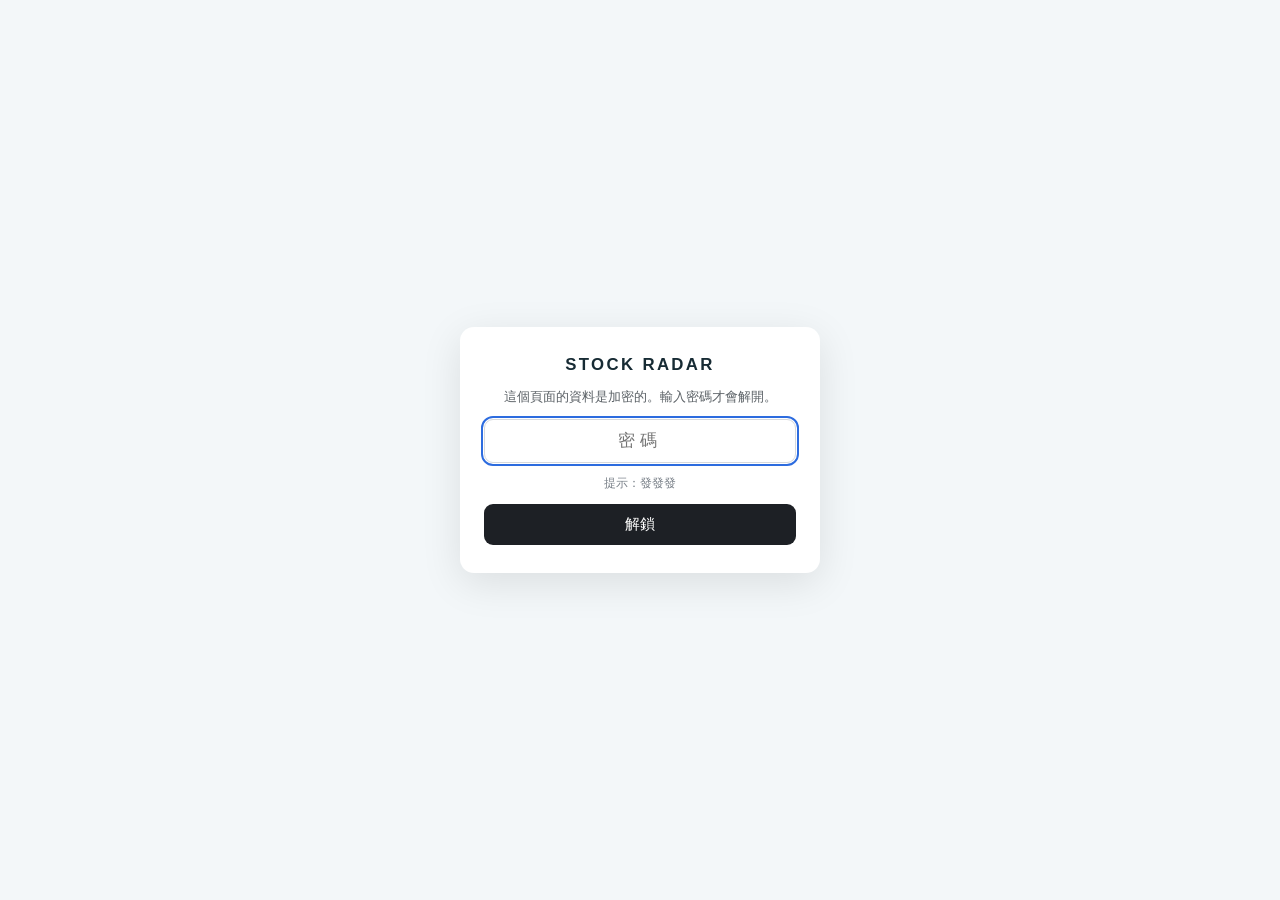
==== docs/index.html @ 6a6e3d54 "Lock the payload instead of pretending a script could The site is GitHub Pages, so every published f" ====
<!doctype html>
<html lang="zh-Hant">
<head>
<meta charset="utf-8"><meta name="viewport" content="width=device-width,initial-scale=1">
<meta name="color-scheme" content="light"><meta name="description" content="台股與 ETF 開盤前觀察：估值定錨、試撮、今日掛價及資料狀態。">
<title>台股 Stock Radar｜今日掛價</title>
<link rel="stylesheet" href="radar.css?v=ce99a729fcae"><script src="radar.js?v=3baeb2909c34" defer></script>
</head>
<body>
<header class="masthead"><a class="brand" href="./"><span class="brand-mark" aria-hidden="true">R</span><span>STOCK RADAR<small>台股・開盤前決策</small></span></a><div class="header-end"><a class="quiet" href="https://discord.com/channels/1492215198549807134/1493898877970153532" target="_blank" rel="noopener">開啟股票通知 ↗</a><span id="market-date">台北時間</span><button id="refresh" class="quiet">重新整理 <span aria-hidden="true">↻</span></button></div></header>
<div id="lock" class="lock" role="dialog" aria-modal="true" aria-labelledby="lock-title">
  <form id="lock-form" class="lock-card" autocomplete="off">
    <h1 id="lock-title">STOCK RADAR</h1>
    <p class="lock-note">這個頁面的資料是加密的。輸入密碼才會解開。</p>
    <label class="lock-field"><span class="sr-only">密碼</span>
      <input id="lock-input" type="password" inputmode="numeric" placeholder="密碼" aria-describedby="lock-hint" autocomplete="new-password" autofocus>
    </label>
    <p id="lock-hint" class="lock-hint">提示：發發發</p>
    <button type="submit" id="lock-go">解鎖</button>
    <p id="lock-error" class="lock-error" role="alert" hidden></p>
  </form>
</div>
<main hidden>
<section id="verdict" class="verdict" aria-live="polite" aria-label="今天的結論"></section>
<section class="intro"><nav class="scope-tabs" aria-label="快速查看"><button id="browse-market">全市場 ↓</button><button id="browse-favorites">我的關注 ↓</button></nav><div class="scan-stamp"><span class="dot" aria-hidden="true"></span><span id="last-scan">正在讀取掃描結果</span></div></section>
<div id="notice" class="notice" role="status" aria-live="polite">正在讀取資料…</div>
<section class="stats" aria-label="今日機會總覽" id="stats"></section>
<section id="candidates-section" class="system-section" aria-labelledby="candidates-title"><h2 id="candidates-title">買進計畫</h2><div id="candidates" class="health-grid" aria-live="polite">正在檢查資料與價位…</div><a href="#radar-title">查看完整清單與四格篩選 ↓</a></section>
<section id="paper-section" class="system-section" aria-labelledby="paper-title" hidden><div class="section-top"><div><h2 id="paper-title">模擬帳戶</h2></div><span id="paper-stamp" class="muted"></span></div><div id="paper-head" class="paper-head"></div><div id="paper-stats" class="stats"></div><div id="paper-open"></div><div id="paper-closed"></div><p id="paper-note" class="muted"></p></section>
<section class="system-section research-section" aria-labelledby="research-title"><div class="section-top"><div><h2 id="research-title">我的關注</h2></div><span class="muted"><button id="show-my-stocks" class="quiet">在清單中查看我的關注 ↓</button></span></div><div id="research-cards" class="research-cards" aria-live="polite"></div></section>
<section id="radar-section" class="radar-section" aria-labelledby="radar-title">
<div class="section-top"><div><h2 id="radar-title" tabindex="-1">全市場</h2></div><span id="result-count" class="muted" aria-live="polite"></span></div>
<div class="scope-tabs" role="group" aria-label="清單範圍"><button data-scope="all" aria-pressed="true">全市場</button><button data-scope="favorites" aria-pressed="false">我的關注</button><button data-scope="analyzed" aria-pressed="false">已有分析</button></div><div class="toolbar"><div class="segments" role="group" aria-label="標的類型"><button data-kind="stock" aria-pressed="true">個股</button><button data-kind="etf" aria-pressed="false">ETF</button><button data-kind="all" aria-pressed="false">全部</button></div><label class="search"><span aria-hidden="true">⌕</span><input id="search" type="search" placeholder="搜尋名稱或代號" aria-label="搜尋名稱或代號"></label><label class="select-wrap"><span class="sr-only">產業或類型</span><select id="industry"><option value="all">所有產業</option></select></label><label class="select-wrap"><span class="sr-only">狀態</span><select id="status"><option value="all">所有狀態</option><option value="sweet">甜甜價</option><option value="add">加碼區</option><option value="buy">買進區</option><option value="avoid">不追</option><option value="pending">待估值</option><option value="blocked">暫停</option><option value="stale">資料不足／過期</option></select></label></div>
<div class="table-wrap" role="region" aria-label="股票與 ETF 價格表" tabindex="0"><table><thead><tr><th>標的 / 在做什麼</th><th>最近公開收盤 / 日期</th><th>盤前行情</th><th class="suggest-head">承接參考</th><th>甜甜價 ≤</th><th>加碼價 ≤</th><th>買進價 ≤</th><th>現在怎麼做 / 狀態</th><th>價格依據</th></tr></thead><tbody id="rows"></tbody></table></div>
<div id="empty" class="empty" hidden><span aria-hidden="true">—</span><h3>沒有符合條件的標的</h3><p>試試其他名稱、類型或狀態。</p><button id="clear-filters" class="quiet">清除篩選</button></div>
<button id="load-more" class="quiet load-more" hidden>再顯示 100 檔</button>
<div class="table-footer"><span>點選名稱，查看完整分析與來源。</span><span>所有價格以新台幣計・試撮不代表成交</span></div>
</section>
<section class="system-section" aria-labelledby="system-title"><div class="section-top"><div><h2 id="system-title">資料狀態</h2></div><span id="coverage" class="muted"></span></div><div id="health" class="health-grid"></div></section>
</main>
<p class="attribution">資料來源：金融監督管理委員會證券期貨局／臺灣證券交易所，2026 年個股日成交資訊。依 <a href="https://data.gov.tw/license" target="_blank" rel="noopener">政府資料開放授權條款第 1 版</a> 使用；<a href="https://data.gov.tw/dataset/11549" target="_blank" rel="noopener">資料集說明</a>。盤前試撮與公開收盤資料分開。</p>
<footer><span>STOCK RADAR / 台股與 ETF</span><span>資料有缺口時，先等確認。</span></footer>
<dialog id="detail" aria-labelledby="detail-title"><div class="dialog-bar"><span class="eyebrow">研究與價格依據</span><button id="close-detail" class="close" aria-label="關閉詳細資料">×</button></div><div id="detail-content"></div></dialog>
<noscript>請啟用 JavaScript 以查看股票雷達。</noscript>
</body></html>
---- docs/radar.css ----
:root{--ink:#172b34;--muted:#61737b;--line:#dce5e8;--bg:#f3f7f9;--green:#157347;--green-bg:#eaf6ee;--amber:#8b6106;--red:#ad363c;--blue:#1d566d;--radius:12px;font-family:Arial,"PingFang TC","Noto Sans TC",sans-serif;color:var(--ink);background:var(--bg);font-size:16px}*{box-sizing:border-box}body{margin:0}button,input,select{font:inherit}button,select{cursor:pointer}button{color:inherit}button:focus-visible,a:focus-visible,input:focus-visible,select:focus-visible,[tabindex]:focus-visible{outline:3px solid #4b9ac1;outline-offset:3px}button:disabled{opacity:.6;cursor:wait}a{color:var(--blue)}.masthead{height:94px;padding:0 4vw;border-bottom:1px solid var(--line);background:white;display:flex;align-items:center;justify-content:space-between}.brand{display:flex;align-items:center;gap:14px;text-decoration:none;color:var(--ink);font-size:18px;font-weight:800;letter-spacing:1.2px}.brand small{display:block;font-size:12px;letter-spacing:2px;font-weight:400;margin-top:7px;color:var(--muted)}.brand-mark{background:var(--ink);color:#c5f085;width:42px;height:46px;display:grid;place-items:center;font-size:30px;font-weight:800;border-radius:3px 12px 3px 3px}.header-end{display:flex;align-items:center;gap:24px;font-size:14px}.quiet{background:transparent;border:1px solid var(--line);padding:10px 14px;border-radius:6px}.quiet:hover{background:#eaf0f3}.quiet span{font-size:20px;margin-left:6px}main{max-width:1660px;margin:auto;padding:36px 4vw 60px}.intro{display:flex;justify-content:space-between;align-items:flex-end;gap:20px;margin-bottom:25px}.eyebrow{font-size:12px;letter-spacing:1.7px;font-weight:700;color:var(--muted);margin:0 0 12px}h1{font-size:clamp(27px,2.5vw,38px);letter-spacing:-1px;margin:0;font-weight:700}.lead{font-size:15px;color:var(--muted);margin:13px 0 0}.scan-stamp{display:flex;gap:8px;align-items:center;font-size:13px;color:var(--muted);padding-bottom:4px;white-space:nowrap}.dot{width:7px;height:7px;background:#81939c;border-radius:100%}.verdict:empty{display:none}.verdict{background:white;border:1px solid var(--line);border-radius:var(--radius);padding:18px 22px;margin-bottom:20px;line-height:1.7}.verdict p{margin:4px 0}.verdict ul{margin:6px 0;padding-left:20px}.verdict-head{font-size:22px;font-weight:800}.verdict-head.go{color:var(--green)}.verdict-head.stop{color:var(--red)}.verdict .track{margin-top:10px;padding-top:10px;border-top:1px solid var(--line);font-size:14px;color:var(--muted)}.notice{border-left:3px solid #c28b21;background:#fff8e8;font-size:14px;line-height:1.7;padding:12px 17px;margin-bottom:24px}.notice.ok{background:var(--green-bg);border-color:var(--green)}.notice.error{background:#fff0ef;border-color:var(--red)}.stats{display:grid;grid-template-columns:repeat(4,1fr);gap:16px;margin:0 0 40px}.stat{border:1px solid var(--line);background:#fff;text-align:left;padding:21px 24px;border-radius:var(--radius);position:relative}.stat:before{content:"";position:absolute;left:-1px;top:24px;bottom:24px;width:3px;background:var(--accent)}.stat:hover,.stat[aria-pressed=true]{border-color:var(--accent)}.stat-top{display:flex;justify-content:space-between;align-items:center;font-size:14px;color:var(--accent)}.stat strong{font-size:40px;display:block;font-weight:500;letter-spacing:-1px;margin:16px 0 8px;font-variant-numeric:tabular-nums}.stat strong small{font-size:13px;color:var(--muted);margin-left:8px;letter-spacing:0}.stat-note{font-size:13px;color:var(--muted)}.stat:nth-child(1){--accent:#147046}.stat:nth-child(2){--accent:#2d8166}.stat:nth-child(3){--accent:#a1760b}.stat:nth-child(4){--accent:#b5454a}.section-top{display:flex;justify-content:space-between;align-items:flex-end;gap:16px;margin-bottom:20px}h2{font-size:21px;margin:0;letter-spacing:-.3px}.muted{color:var(--muted);font-size:13px;line-height:1.7}.toolbar{display:flex;gap:12px;flex-wrap:wrap;align-items:center;padding:18px;background:#fff;border:1px solid var(--line);border-radius:12px 12px 0 0}.segments{display:flex;padding:3px;background:#edf2f4;border-radius:7px}.segments button{border:0;background:transparent;border-radius:5px;padding:9px 19px;font-size:14px;color:var(--muted)}.segments button[aria-pressed=true]{background:var(--ink);color:white}.search{display:flex;align-items:center;border:1px solid var(--line);border-radius:6px;background:#fff;min-width:230px;flex:1;max-width:400px;gap:9px;padding:0 11px}.search>span{font-size:26px;color:var(--muted)}input{border:0;width:100%;padding:11px 0;min-width:0;background:transparent;font-size:14px;color:var(--ink)}input:focus{outline:none}.search:focus-within{outline:2px solid var(--blue)}select{border:1px solid var(--line);padding:11px 30px 11px 12px;border-radius:6px;background:#fff;font-size:14px;color:var(--ink)}.table-wrap{overflow-x:auto;background:#fff;border:1px solid var(--line);border-top:0}table{border-collapse:collapse;width:100%;font-size:14px;white-space:nowrap}th{text-align:right;font-size:12px;letter-spacing:.3px;color:var(--muted);font-weight:500;background:#f9fbfc;padding:15px 15px;border-bottom:1px solid var(--line)}th:first-child,th:nth-child(8){text-align:left}td{text-align:right;padding:22px 15px;border-bottom:1px solid #e8edef;font-variant-numeric:tabular-nums}tbody tr:last-child td{border-bottom:0}tbody tr:hover{background:#fafcfd}td:first-child{text-align:left;min-width:215px}td:nth-child(8){text-align:left;min-width:220px;max-width:285px;white-space:normal}.stock-name{border:0;background:transparent;text-align:left;padding:0;font-weight:700;font-size:16px;display:block}.stock-name:hover{color:var(--green);text-decoration:underline}.code{font-size:13px;font-weight:400;color:var(--muted);margin-left:8px}.desc{max-width:240px;overflow:hidden;text-overflow:ellipsis;font-size:12px;color:var(--muted);margin-top:7px}.kind{font-size:10px;border:1px solid #c9d8df;color:var(--blue);padding:2px 4px;border-radius:3px;margin-right:6px}.suggest-head{color:var(--green);background:#edf6f0}.suggest-cell{font-size:19px;font-weight:700;background:#f4faf5;color:var(--green)}.missing{font-weight:400;color:#8b999e;font-size:14px}.anchor{color:var(--green)}.tag{display:inline-block;border-radius:4px;padding:4px 7px;font-size:12px;background:#eff2f4;color:var(--muted)}.tag.sweet,.tag.add{background:var(--green-bg);color:var(--green)}.tag.buy{background:#fff5d9;color:var(--amber)}.tag.avoid,.tag.blocked{background:#fbeff0;color:var(--red)}.action{font-size:13px;line-height:1.6;color:var(--muted);margin-top:7px}.date-cell{font-size:12px;color:var(--muted)}.table-footer{font-size:12px;color:var(--muted);display:flex;justify-content:space-between;gap:14px;line-height:1.6;padding:16px 0}.empty{text-align:center;background:#fff;border:1px solid var(--line);padding:50px 20px}.empty>span{font-size:35px;color:#a6b5bc}.empty h3{font-size:18px}.empty p{font-size:14px;color:var(--muted)}.system-section{margin-top:35px}.health-grid{display:grid;grid-template-columns:repeat(3,1fr);gap:14px}.health-card{padding:18px 20px;background:#fff;border:1px solid var(--line);border-radius:8px}.health-title{display:flex;justify-content:space-between;align-items:center;font-size:14px;font-weight:700;gap:10px}.health-card p{font-size:13px;color:var(--muted);line-height:1.6;margin:11px 0 0}footer{border-top:1px solid var(--line);padding:26px 4vw;display:flex;justify-content:space-between;gap:20px;font-size:12px;color:var(--muted);letter-spacing:1px}dialog{border:0;border-radius:16px;box-shadow:0 20px 100px #12283140;width:min(860px,94vw);max-height:90vh;padding:28px;color:var(--ink)}dialog::backdrop{background:#142e3c70;backdrop-filter:blur(3px)}.dialog-bar{display:flex;justify-content:space-between;align-items:center}.close{background:#eef2f4;border:0;border-radius:50%;font-size:25px;width:36px;height:36px}.detail-head h2{font-size:28px;margin:12px 0}.detail-head p{font-size:15px;color:var(--muted);line-height:1.7}.detail-prices{display:grid;grid-template-columns:repeat(3,1fr);gap:10px;margin:22px 0}.price-block{padding:16px;background:#f3f7f8;border-radius:8px}.price-block.primary{background:var(--green-bg)}.price-block span{font-size:12px;color:var(--muted);display:block}.price-block strong{font-size:24px;display:block;margin-top:9px;font-variant-numeric:tabular-nums}.research-grid{display:grid;grid-template-columns:1fr 1fr;gap:20px;margin:26px 0}.research-grid h3,.history h3,.sources h3{font-size:15px;margin:0 0 9px}.research-grid p,.research-grid li,.history p,.sources li{font-size:14px;line-height:1.8;color:var(--muted);margin:0}.research-grid ul,.sources ul{padding-left:19px;margin:0}.history article{border-left:2px solid var(--line);padding:0 0 20px 18px;margin-top:17px}.history article strong{font-size:14px}.history .tag{margin-left:7px}.sources{border-top:1px solid var(--line);padding-top:20px}.sources a{overflow-wrap:anywhere}.sr-only{position:absolute;width:1px;height:1px;padding:0;margin:-1px;overflow:hidden;clip:rect(0,0,0,0);white-space:nowrap;border:0}[hidden]{display:none!important}@media(min-width:1500px){main{padding-left:55px;padding-right:55px}}@media(max-width:1000px){.health-grid{grid-template-columns:repeat(2,1fr)}.stats{gap:10px}.stat{padding:18px}.scan-stamp{white-space:normal;max-width:230px}.header-end #market-date{display:none}}@media(max-width:640px){.masthead{height:77px;padding:0 20px}.brand{font-size:14px;gap:10px}.brand small{font-size:10px;letter-spacing:1px}.brand-mark{width:34px;height:37px;font-size:24px}.quiet{font-size:12px;padding:8px 10px}.header-end{gap:0}main{padding:26px 20px 35px}.intro{display:block;margin-bottom:18px}.eyebrow{font-size:10px;letter-spacing:1.4px}h1{font-size:28px}.lead{font-size:13px}.scan-stamp{margin-top:18px;max-width:none;font-size:12px}.notice{font-size:13px;padding:11px 12px}.stats{grid-template-columns:repeat(2,1fr);gap:10px;margin-bottom:30px}.stat{padding:15px 17px}.stat strong{font-size:32px;margin:10px 0 6px}.stat-top{font-size:13px}.stat-note{font-size:11px}.section-top{display:block}h2{font-size:19px}.section-top>.muted{display:block;margin-top:8px}.toolbar{padding:12px;gap:10px}.segments{width:100%}.segments button{flex:1}.search{min-width:0;max-width:none;flex-basis:100%}.select-wrap{flex:1;min-width:0}.select-wrap select{width:100%;font-size:13px;padding-right:15px}td,th{padding:16px 12px}td:first-child{min-width:188px}.desc{max-width:195px}.stock-name{font-size:15px}.table-footer{display:block;font-size:11px}.table-footer>span{display:block;margin-bottom:7px}.health-grid{grid-template-columns:1fr}.health-card{padding:16px}footer{font-size:10px;padding:20px;display:block}footer span{display:block;margin:5px 0}dialog{padding:22px 18px}.detail-head h2{font-size:24px}.detail-prices{grid-template-columns:repeat(2,1fr)}.research-grid{grid-template-columns:1fr}.price-block strong{font-size:21px}}

.load-more{display:block;margin:18px auto}.load-more[hidden]{display:none}

.research-cards{display:grid;grid-template-columns:repeat(2,minmax(0,1fr));gap:18px}.research-card{padding:24px;background:#fff;border:1px solid #dddcd5;border-radius:8px}.research-card h3{font-size:20px;margin:18px 0 8px}.research-card p{line-height:1.75}.research-top{display:flex;justify-content:space-between;gap:12px;align-items:center}.research-facts{display:flex;gap:36px;margin:20px 0}.research-facts strong{display:block;font-size:25px;font-variant-numeric:tabular-nums}.research-card small{display:block;color:#666;font-size:12px;margin-top:5px}.proposal-preview{border:1px dashed #9f946f;background:#faf8f0;border-radius:6px;padding:15px}.proposal-preview>strong{font-size:12px;color:#645a39}.draft-prices{display:flex;flex-wrap:wrap;gap:16px;margin:12px 0;font-variant-numeric:tabular-nums}.proposal-preview p{font-size:13px}.proposal-preview summary{cursor:pointer;color:#655d42}.proposal-preview a{overflow-wrap:anywhere}.attribution{max-width:1400px;margin:24px auto;padding:0 24px;font-size:12px;color:#666;line-height:1.8}@media(max-width:700px){.research-cards{grid-template-columns:1fr}.research-card{padding:18px}.research-facts{gap:24px}.research-top{align-items:flex-start}}

.research-cards{display:block}.watch-row{display:grid;grid-template-columns:150px 100px minmax(180px,1fr) 145px;gap:20px;padding:22px 0;border-bottom:1px solid #dce3e5;align-items:start}.watch-row:first-child{border-top:1px solid #dce3e5}.watch-row p{margin:8px 0;line-height:1.65}.watch-price strong{font-size:23px;font-variant-numeric:tabular-nums}.watch-row small{display:block;color:#617079;font-size:11px;margin-top:7px}.watch-verdict>strong{font-size:17px}.watch-risk{color:#617079;font-size:13px}.watch-row .quiet{display:block;margin-top:12px}@media(max-width:950px){.watch-row{grid-template-columns:1fr 110px}.watch-verdict{grid-column:1/-1}.watch-row>div:last-child{grid-column:1/-1;display:flex;align-items:center;justify-content:space-between}.watch-row .quiet{margin-top:0}}

.plan-card h3{margin:12px 0}.plan-price strong{font-size:32px;letter-spacing:-1px}.plan-card small{color:var(--muted,#666);line-height:1.6}.plan-card{border-top:3px solid #267467}

#radar-section{scroll-margin-top:20px}.scope-tabs{display:flex;gap:8px;margin:18px 0}.scope-tabs button{padding:10px 20px;border:1px solid #c9d5d0;border-radius:8px;background:white;color:#304c42;cursor:pointer}.scope-tabs button[aria-pressed=true]{background:#294f43;color:white}.favorite{background:none;border:0;color:#987322;font-size:23px;padding:4px 8px;cursor:pointer}.favorite:focus-visible{outline:2px solid #294f43}.buy-reasons{background:#f1f6f2;border-radius:8px;padding:12px 16px;margin:12px 0}.buy-reasons h4{margin:0 0 8px}.buy-reasons li{line-height:1.7;margin-bottom:5px}.buy-reasons ul{padding-left:20px}.fundamentals{border:1px solid #d8e3dc;padding:16px;border-radius:10px;margin:20px 0}

/* Unlock gate. The payload is AES-GCM ciphertext; nothing renders until it is opened. */
.lock{position:fixed;inset:0;z-index:50;display:grid;place-items:center;background:var(--bg,#f7f7f8);padding:16px}
.lock[hidden]{display:none}
.lock-card{width:min(360px,100%);display:grid;gap:12px;padding:28px 24px;border-radius:14px;background:#fff;box-shadow:0 10px 40px rgba(0,0,0,.10);text-align:center}
.lock-card h1{margin:0;font-size:1.05rem;letter-spacing:.14em}
.lock-note{margin:0;font-size:.82rem;line-height:1.5;color:#5b6166}
.lock-field input{width:100%;box-sizing:border-box;padding:11px 12px;font-size:1.05rem;text-align:center;letter-spacing:.3em;border:1px solid #d6d9dd;border-radius:9px}
.lock-field input:focus{outline:2px solid #2d6cdf;outline-offset:1px}
.lock-hint{margin:0;font-size:.78rem;color:#7a8189}
.lock-card button{padding:11px 12px;font-size:.92rem;border:0;border-radius:9px;background:#1d2025;color:#fff;cursor:pointer}
.lock-card button[disabled]{opacity:.55;cursor:progress}
.lock-error{margin:0;font-size:.8rem;color:#b3261e}
.lock-error[hidden]{display:none}
/* Simulated account */
.paper-head{display:flex;flex-wrap:wrap;gap:8px 18px;align-items:baseline;margin:2px 0 10px}
.paper-equity{font-size:1.5rem;font-weight:650;letter-spacing:-.01em}
.paper-gain{font-size:1rem;font-weight:600}
.paper-up{color:#0f7a3d}.paper-down{color:#b3261e}
.paper-bench{font-size:.84rem;color:#5b6166}
.paper-table{width:100%;border-collapse:collapse;margin:10px 0 4px;font-size:.84rem}
.paper-table th,.paper-table td{padding:6px 8px;text-align:right;border-bottom:1px solid #eceef0;white-space:nowrap}
.paper-table th:first-child,.paper-table td:first-child{text-align:left}
.paper-table thead th{font-weight:600;color:#5b6166;border-bottom:1px solid #d6d9dd}
.paper-sub{margin:14px 0 2px;font-size:.88rem;font-weight:600}
.paper-tag{display:inline-block;padding:1px 6px;margin-left:6px;border-radius:5px;font-size:.7rem;background:#eef1f4;color:#5b6166}
.paper-scroll{overflow-x:auto}
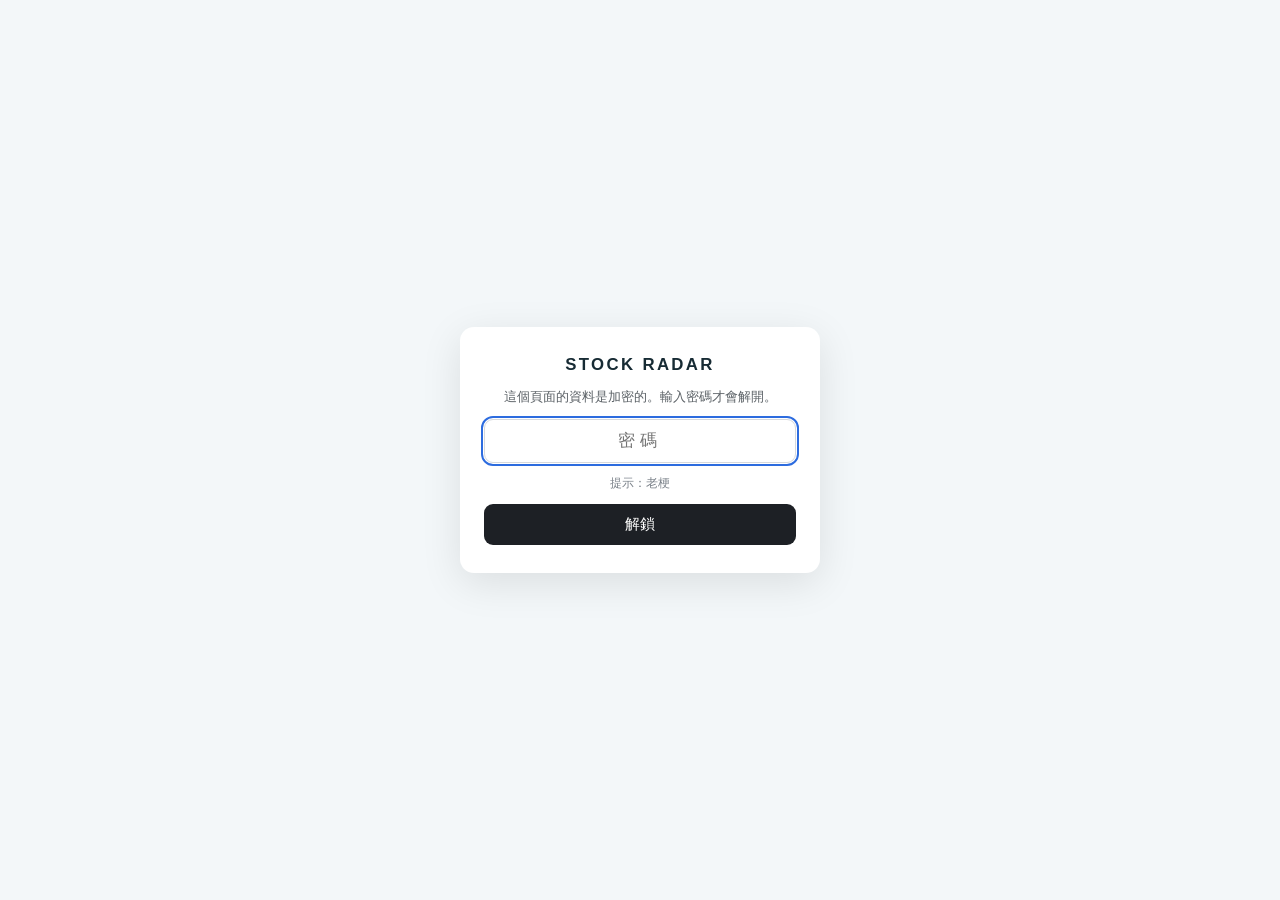
==== commit 7f7372c2: "Rotate the payload key, and stop the hint from spelling it out The hint named the password outright," ====
--- a/docs/index.html
+++ b/docs/index.html
@@ -15,7 +15,7 @@
     <label class="lock-field"><span class="sr-only">密碼</span>
       <input id="lock-input" type="password" inputmode="numeric" placeholder="密碼" aria-describedby="lock-hint" autocomplete="new-password" autofocus>
     </label>
-    <p id="lock-hint" class="lock-hint">提示：發發發</p>
+    <p id="lock-hint" class="lock-hint">提示：老梗</p>
     <button type="submit" id="lock-go">解鎖</button>
     <p id="lock-error" class="lock-error" role="alert" hidden></p>
   </form>
@@ -26,6 +26,7 @@
 <div id="notice" class="notice" role="status" aria-live="polite">正在讀取資料…</div>
 <section class="stats" aria-label="今日機會總覽" id="stats"></section>
 <section id="candidates-section" class="system-section" aria-labelledby="candidates-title"><h2 id="candidates-title">買進計畫</h2><div id="candidates" class="health-grid" aria-live="polite">正在檢查資料與價位…</div><a href="#radar-title">查看完整清單與四格篩選 ↓</a></section>
+<section id="v1-section" class="system-section" aria-labelledby="v1-title" hidden><div class="section-top"><div><h2 id="v1-title">今天買什麼</h2></div><span id="v1-stamp" class="muted"></span></div><div id="v1-picks"></div><div id="v1-waits"></div><p id="v1-tally" class="muted"></p></section>
 <section id="paper-section" class="system-section" aria-labelledby="paper-title" hidden><div class="section-top"><div><h2 id="paper-title">模擬帳戶</h2></div><span id="paper-stamp" class="muted"></span></div><div id="paper-head" class="paper-head"></div><div id="paper-stats" class="stats"></div><div id="paper-open"></div><div id="paper-closed"></div><p id="paper-note" class="muted"></p></section>
 <section class="system-section research-section" aria-labelledby="research-title"><div class="section-top"><div><h2 id="research-title">我的關注</h2></div><span class="muted"><button id="show-my-stocks" class="quiet">在清單中查看我的關注 ↓</button></span></div><div id="research-cards" class="research-cards" aria-live="polite"></div></section>
 <section id="radar-section" class="radar-section" aria-labelledby="radar-title">
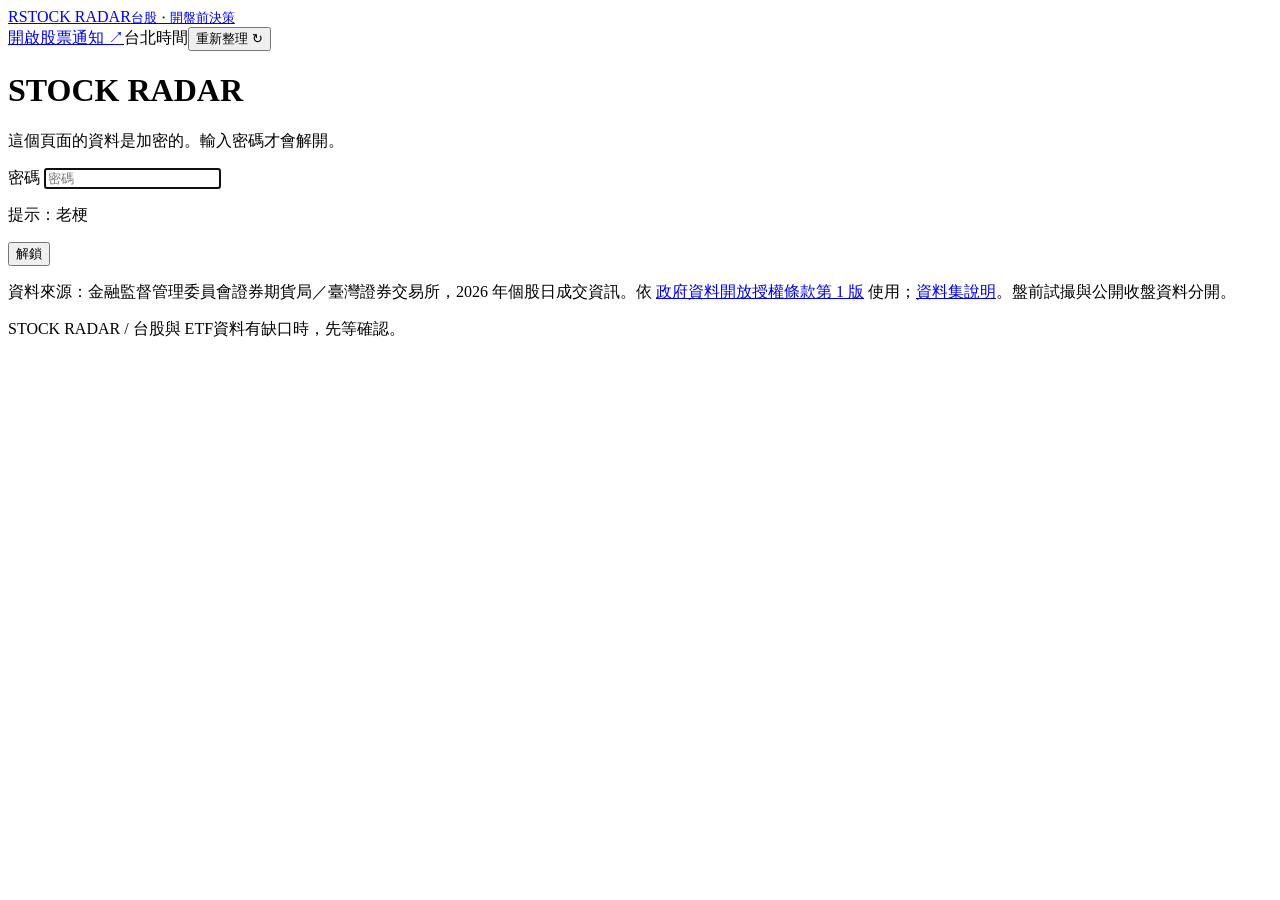
==== commit 641b9703: "The orders section is named for the next trading day Co-Authored-By: Claude Opus 5.5 <noreply@anthro" ====
--- a/docs/index.html
+++ b/docs/index.html
@@ -2,9 +2,9 @@
 <html lang="zh-Hant">
 <head>
 <meta charset="utf-8"><meta name="viewport" content="width=device-width,initial-scale=1">
-<meta name="color-scheme" content="light"><meta name="description" content="台股與 ETF 開盤前觀察：估值定錨、試撮、今日掛價及資料狀態。">
-<title>台股 Stock Radar｜今日掛價</title>
-<link rel="stylesheet" href="radar.css?v=ce99a729fcae"><script src="radar.js?v=3baeb2909c34" defer></script>
+<meta name="color-scheme" content="light"><meta name="description" content="台股：下個交易日的掛單、模擬帳戶與資料狀態。">
+<title>台股 Stock Radar｜下個交易日掛單</title>
+<link rel="stylesheet" href="radar.css?v=4649fb45df9f"><script src="radar.js?v=20261031" defer></script>
 </head>
 <body>
 <header class="masthead"><a class="brand" href="./"><span class="brand-mark" aria-hidden="true">R</span><span>STOCK RADAR<small>台股・開盤前決策</small></span></a><div class="header-end"><a class="quiet" href="https://discord.com/channels/1492215198549807134/1493898877970153532" target="_blank" rel="noopener">開啟股票通知 ↗</a><span id="market-date">台北時間</span><button id="refresh" class="quiet">重新整理 <span aria-hidden="true">↻</span></button></div></header>
@@ -21,26 +21,13 @@
   </form>
 </div>
 <main hidden>
-<section id="verdict" class="verdict" aria-live="polite" aria-label="今天的結論"></section>
-<section class="intro"><nav class="scope-tabs" aria-label="快速查看"><button id="browse-market">全市場 ↓</button><button id="browse-favorites">我的關注 ↓</button></nav><div class="scan-stamp"><span class="dot" aria-hidden="true"></span><span id="last-scan">正在讀取掃描結果</span></div></section>
+<section class="intro"><div class="scan-stamp"><span class="dot" aria-hidden="true"></span><span id="last-scan">正在讀取掃描結果</span></div></section>
 <div id="notice" class="notice" role="status" aria-live="polite">正在讀取資料…</div>
-<section class="stats" aria-label="今日機會總覽" id="stats"></section>
-<section id="candidates-section" class="system-section" aria-labelledby="candidates-title"><h2 id="candidates-title">買進計畫</h2><div id="candidates" class="health-grid" aria-live="polite">正在檢查資料與價位…</div><a href="#radar-title">查看完整清單與四格篩選 ↓</a></section>
-<section id="v1-section" class="system-section" aria-labelledby="v1-title" hidden><div class="section-top"><div><h2 id="v1-title">今天買什麼</h2></div><span id="v1-stamp" class="muted"></span></div><div id="v1-picks"></div><div id="v1-waits"></div><p id="v1-tally" class="muted"></p></section>
-<section id="paper-section" class="system-section" aria-labelledby="paper-title" hidden><div class="section-top"><div><h2 id="paper-title">模擬帳戶</h2></div><span id="paper-stamp" class="muted"></span></div><div id="paper-head" class="paper-head"></div><div id="paper-stats" class="stats"></div><div id="paper-open"></div><div id="paper-closed"></div><p id="paper-note" class="muted"></p></section>
-<section class="system-section research-section" aria-labelledby="research-title"><div class="section-top"><div><h2 id="research-title">我的關注</h2></div><span class="muted"><button id="show-my-stocks" class="quiet">在清單中查看我的關注 ↓</button></span></div><div id="research-cards" class="research-cards" aria-live="polite"></div></section>
-<section id="radar-section" class="radar-section" aria-labelledby="radar-title">
-<div class="section-top"><div><h2 id="radar-title" tabindex="-1">全市場</h2></div><span id="result-count" class="muted" aria-live="polite"></span></div>
-<div class="scope-tabs" role="group" aria-label="清單範圍"><button data-scope="all" aria-pressed="true">全市場</button><button data-scope="favorites" aria-pressed="false">我的關注</button><button data-scope="analyzed" aria-pressed="false">已有分析</button></div><div class="toolbar"><div class="segments" role="group" aria-label="標的類型"><button data-kind="stock" aria-pressed="true">個股</button><button data-kind="etf" aria-pressed="false">ETF</button><button data-kind="all" aria-pressed="false">全部</button></div><label class="search"><span aria-hidden="true">⌕</span><input id="search" type="search" placeholder="搜尋名稱或代號" aria-label="搜尋名稱或代號"></label><label class="select-wrap"><span class="sr-only">產業或類型</span><select id="industry"><option value="all">所有產業</option></select></label><label class="select-wrap"><span class="sr-only">狀態</span><select id="status"><option value="all">所有狀態</option><option value="sweet">甜甜價</option><option value="add">加碼區</option><option value="buy">買進區</option><option value="avoid">不追</option><option value="pending">待估值</option><option value="blocked">暫停</option><option value="stale">資料不足／過期</option></select></label></div>
-<div class="table-wrap" role="region" aria-label="股票與 ETF 價格表" tabindex="0"><table><thead><tr><th>標的 / 在做什麼</th><th>最近公開收盤 / 日期</th><th>盤前行情</th><th class="suggest-head">承接參考</th><th>甜甜價 ≤</th><th>加碼價 ≤</th><th>買進價 ≤</th><th>現在怎麼做 / 狀態</th><th>價格依據</th></tr></thead><tbody id="rows"></tbody></table></div>
-<div id="empty" class="empty" hidden><span aria-hidden="true">—</span><h3>沒有符合條件的標的</h3><p>試試其他名稱、類型或狀態。</p><button id="clear-filters" class="quiet">清除篩選</button></div>
-<button id="load-more" class="quiet load-more" hidden>再顯示 100 檔</button>
-<div class="table-footer"><span>點選名稱，查看完整分析與來源。</span><span>所有價格以新台幣計・試撮不代表成交</span></div>
-</section>
+<section id="scan-section" class="system-section" aria-labelledby="scan-title" hidden><div class="section-top"><div><h2 id="scan-title">下個交易日掛單</h2></div><span id="scan-stamp" class="muted"></span></div><div id="scan-picks"></div><div id="scan-near"></div><p id="scan-tally" class="muted"></p></section>
+<section id="paper-section" class="system-section" aria-labelledby="paper-title" hidden><div class="section-top"><div><h2 id="paper-title">模擬帳戶</h2></div><span id="paper-stamp" class="muted"></span></div><div id="paper-head" class="paper-head"></div><div id="paper-stats" class="stats"></div><div id="paper-open"></div><div id="paper-orders"></div><div id="paper-closed"></div><p id="paper-note" class="muted"></p></section>
 <section class="system-section" aria-labelledby="system-title"><div class="section-top"><div><h2 id="system-title">資料狀態</h2></div><span id="coverage" class="muted"></span></div><div id="health" class="health-grid"></div></section>
 </main>
 <p class="attribution">資料來源：金融監督管理委員會證券期貨局／臺灣證券交易所，2026 年個股日成交資訊。依 <a href="https://data.gov.tw/license" target="_blank" rel="noopener">政府資料開放授權條款第 1 版</a> 使用；<a href="https://data.gov.tw/dataset/11549" target="_blank" rel="noopener">資料集說明</a>。盤前試撮與公開收盤資料分開。</p>
 <footer><span>STOCK RADAR / 台股與 ETF</span><span>資料有缺口時，先等確認。</span></footer>
-<dialog id="detail" aria-labelledby="detail-title"><div class="dialog-bar"><span class="eyebrow">研究與價格依據</span><button id="close-detail" class="close" aria-label="關閉詳細資料">×</button></div><div id="detail-content"></div></dialog>
 <noscript>請啟用 JavaScript 以查看股票雷達。</noscript>
 </body></html>
